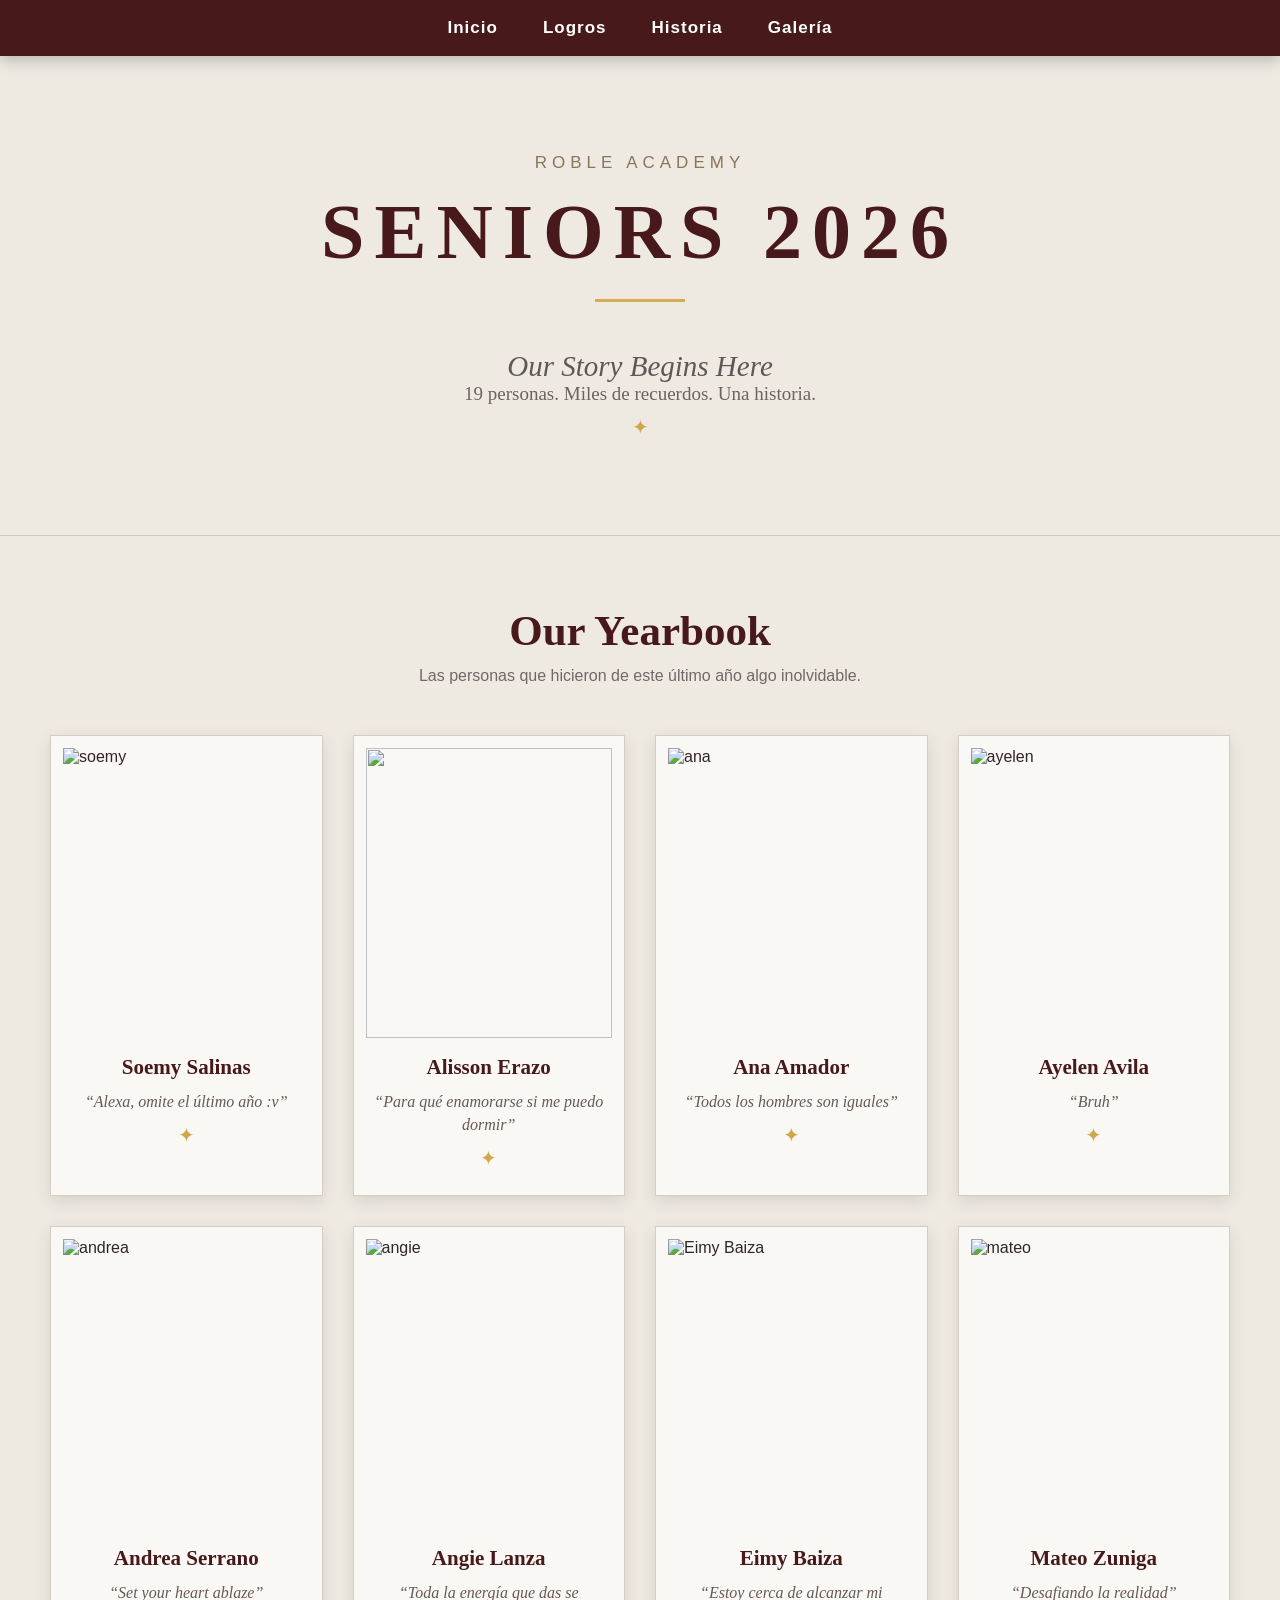
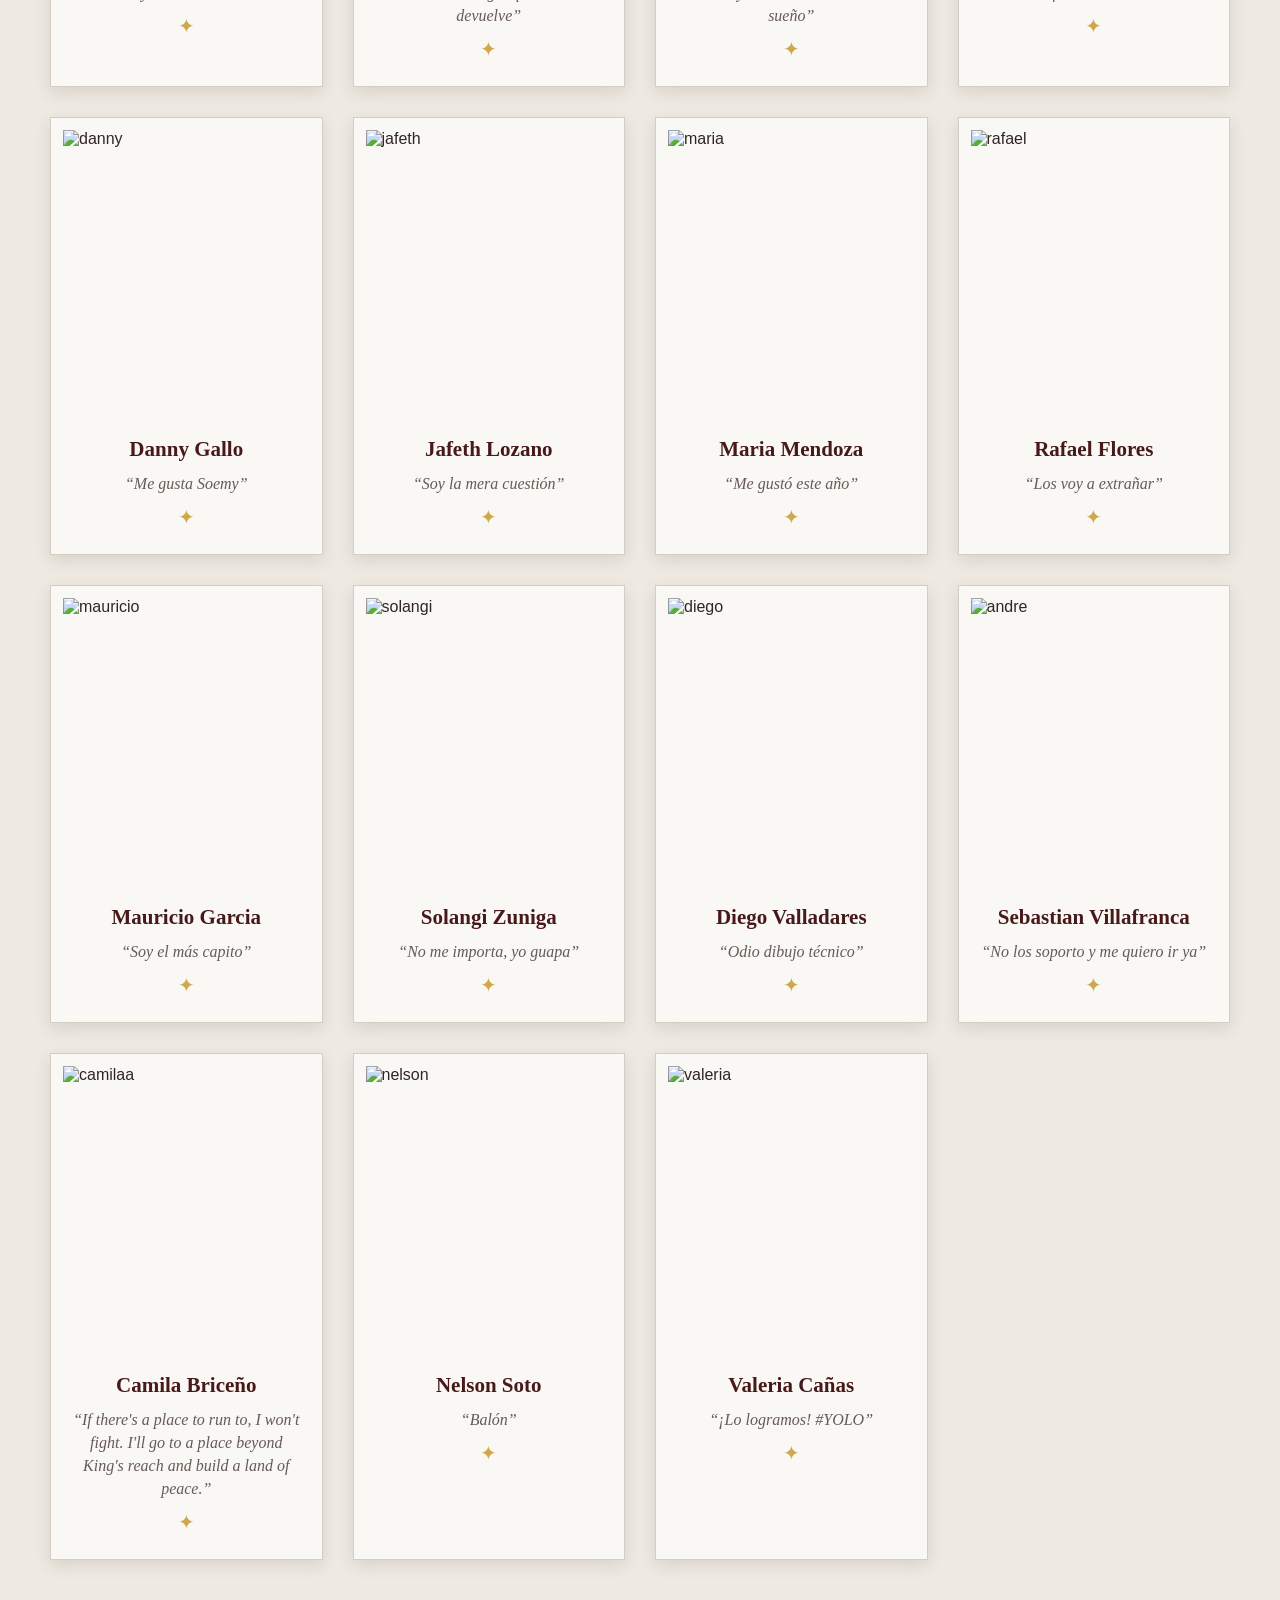
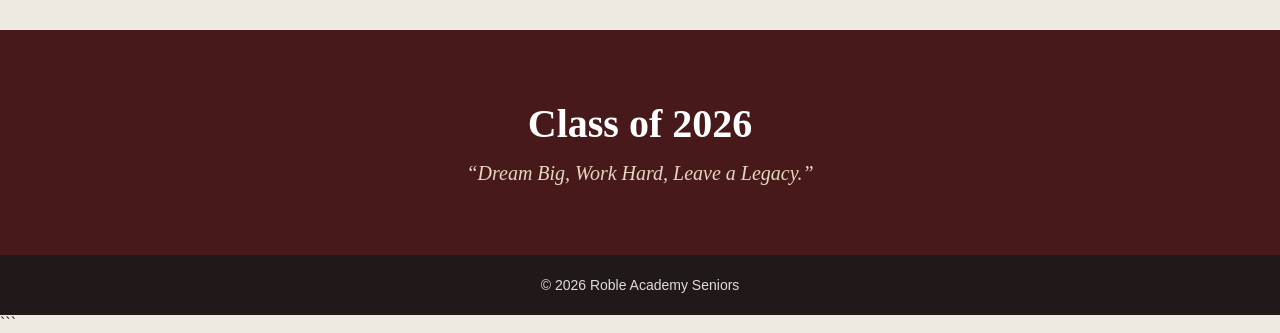
==== index.html @ e25c36d3 "Rename inicio.html to index.html" ====
<!DOCTYPE html>
<html lang="es">

<head>

<meta charset="UTF-8">
<meta name="viewport" content="width=device-width, initial-scale=1.0">

<title>Roble Academy | Seniors 2026</title>

<link rel="stylesheet" href="estilos.css">

</head>


<body>


<!-- ==============================
     MENÚ
================================= -->

<nav>

<a href="index.html">Inicio</a>

<a href="logros.html">Logros</a>

<a href="historia.html">Historia</a>

<a href="galeria.html">Galería</a>

</nav>


<!-- ==============================
     PORTADA
================================= -->

<section class="portada">

<div class="small">
Roble Academy
</div>

<h1>SENIORS 2026</h1>

<div class="linea"></div>

<h2>Our Story Begins Here</h2>

<p>
19 personas. Miles de recuerdos. Una historia.
</p>

<div class="decoracion">
✦
</div>

</section>


<!-- ==============================
     YEARBOOK
================================= -->

<section class="yearbook">

<h2 class="yearbook-title">
Our Yearbook
</h2>

<p class="yearbook-subtitle">
Las personas que hicieron de este último año algo inolvidable.
</p>


<div class="grid">


<!-- 1 -->

<div class="card">

<img src="img/soemy.jpeg" alt="soemy">

<h3>Soemy Salinas</h3>

<p>
“Alexa, omite el último año :v”
</p>

<div class="decoracion">✦</div>

</div>


<!-- 2 -->

<div class="card">

<img src="img/allison.jpeg">

<h3>Alisson Erazo</h3>

<p>
“Para qué enamorarse si me puedo dormir”
</p>

<div class="decoracion">✦</div>

</div>


<!-- 3 -->

<div class="card">

<img src="img/ana.jpeg" alt="ana">

<h3>Ana Amador</h3>

<p>
“Todos los hombres son iguales”
</p>

<div class="decoracion">✦</div>

</div>


<!-- 4 -->

<div class="card">

<img src="img/ayelen.jpeg" alt="ayelen">

<h3>Ayelen Avila</h3>

<p>
“Bruh”
</p>

<div class="decoracion">✦</div>

</div>


<!-- 5 -->

<div class="card">

<img src="img/andrea.jpeg" alt="andrea">

<h3>Andrea Serrano</h3>

<p>
“Set your heart ablaze”
</p>

<div class="decoracion">✦</div>

</div>


<!-- 6 -->

<div class="card">

<img src="img/angie.jpeg" alt="angie">

<h3>Angie Lanza</h3>

<p>
“Toda la energía que das se devuelve”
</p>

<div class="decoracion">✦</div>

</div>


<!-- 7 -->

<div class="card">

<img src="img/eimy.jpeg" alt="Eimy Baiza">

<h3>Eimy Baiza</h3>

<p>
“Estoy cerca de alcanzar mi sueño”
</p>

<div class="decoracion">✦</div>

</div>


<!-- 8 -->

<div class="card">

<img src="img/mateo.jpeg" alt="mateo">

<h3>Mateo Zuniga</h3>

<p>
“Desafiando la realidad”
</p>

<div class="decoracion">✦</div>

</div>


<!-- 9 -->

<div class="card">

<img src="img/danny.jpeg" alt="danny">

<h3>Danny Gallo</h3>

<p>
“Me gusta Soemy”
</p>

<div class="decoracion">✦</div>

</div>


<!-- 10 -->

<div class="card">

<img src="img/jafeth.jpeg" alt="jafeth">

<h3>Jafeth Lozano</h3>

<p>
“Soy la mera cuestión”
</p>

<div class="decoracion">✦</div>

</div>


<!-- 11 -->

<div class="card">

<img src="img/maria.jpeg" alt="maria">

<h3>Maria Mendoza</h3>

<p>
“Me gustó este año”
</p>

<div class="decoracion">✦</div>

</div>


<!-- 12 -->

<div class="card">

<img src="img/rafael.jpeg" alt="rafael">

<h3>Rafael Flores</h3>

<p>
“Los voy a extrañar”
</p>

<div class="decoracion">✦</div>

</div>


<!-- 13 -->

<div class="card">

<img src="img/mauricio.jpeg" alt="mauricio">

<h3>Mauricio Garcia</h3>

<p>
“Soy el más capito”
</p>

<div class="decoracion">✦</div>

</div>


<!-- 14 -->

<div class="card">

<img src="img/solangi.jpeg" alt="solangi">

<h3>Solangi Zuniga</h3>

<p>
“No me importa, yo guapa”
</p>

<div class="decoracion">✦</div>

</div>


<!-- 15 -->

<div class="card">

<img src="img/diego.jpeg" alt="diego">

<h3>Diego Valladares</h3>

<p>
“Odio dibujo técnico”
</p>

<div class="decoracion">✦</div>

</div>


<!-- 16 -->

<div class="card">

<img src="img/andre.jpeg" alt="andre">

<h3>Sebastian Villafranca</h3>

<p>
“No los soporto y me quiero ir ya”
</p>

<div class="decoracion">✦</div>

</div>


<!-- 17 -->

<div class="card">

<img src="img/camilaa.jpg" alt="camilaa">

<h3>Camila Briceño</h3>

<p>
“If there's a place to run to, I won't fight.
I'll go to a place beyond King's reach
and build a land of peace.”
</p>

<div class="decoracion">✦</div>

</div>


<!-- 18 -->

<div class="card">

<img src="img/nelson.jpeg" alt="nelson">

<h3>Nelson Soto</h3>

<p>
“Balón”
</p>

<div class="decoracion">✦</div>

</div>


<!-- 19 -->

<div class="card">

<img src="img/valeria.jpeg" alt="valeria">

<h3>Valeria Cañas</h3>

<p>
“¡Lo logramos! #YOLO”
</p>

<div class="decoracion">✦</div>

</div>


</div>

</section>


<!-- ==============================
     MENSAJE FINAL
================================= -->

<section class="final">

<h2>Class of 2026</h2>

<p>
“Dream Big, Work Hard, Leave a Legacy.”
</p>

</section>


<footer>

© 2026 Roble Academy Seniors

</footer>


</body>

</html>
```
---- estilos.css ----
/* ==============================
   GENERAL
================================= */

*{
    margin:0;
    padding:0;
    box-sizing:border-box;
}

body{
    background:#eeeae2;
    color:#302525;
    font-family:Arial, Helvetica, sans-serif;
}


/* ==============================
   NAVBAR
================================= */

nav{
    width:100%;
    background:#48191b;
    padding:18px;
    display:flex;
    justify-content:center;
    gap:45px;
    position:sticky;
    top:0;
    z-index:100;
    box-shadow:0 3px 15px rgba(0,0,0,.25);
}

nav a{
    color:#fff;
    text-decoration:none;
    font-size:17px;
    font-weight:bold;
    letter-spacing:1px;
    transition:.3s;
}

nav a:hover{
    color:#d6ad54;
}


/* ==============================
   PORTADA
================================= */

.portada{
    min-height:480px;

    display:flex;
    flex-direction:column;
    justify-content:center;
    align-items:center;
    text-align:center;

    padding:60px 20px;

    background:
    linear-gradient(
        rgba(238,234,226,.93),
        rgba(238,234,226,.93)
    );

    border-bottom:1px solid #d4c9b8;
}

.portada .small{
    color:#8b765c;
    font-size:17px;
    letter-spacing:5px;
    text-transform:uppercase;
    margin-bottom:20px;
}

.portada h1{
    font-family:Georgia,serif;
    color:#48191b;
    font-size:78px;
    letter-spacing:10px;
    line-height:1;
}

.portada h2{
    font-family:Georgia,serif;
    color:#625555;
    font-size:29px;
    font-weight:normal;
    font-style:italic;
    margin-top:20px;
}

.linea{
    width:90px;
    height:3px;
    background:#d6ad54;
    margin:28px auto;
}

.portada p{
    font-family:Georgia,serif;
    color:#6d6260;
    font-size:19px;
}


/* ==============================
   YEARBOOK
================================= */

.yearbook{
    max-width:1450px;
    margin:auto;
    padding:70px 50px;
}

.yearbook-title{
    text-align:center;
    font-family:Georgia,serif;
    font-size:43px;
    color:#48191b;
}

.yearbook-subtitle{
    text-align:center;
    color:#716766;
    margin-top:12px;
    margin-bottom:50px;
}


/* ==============================
   GRID
================================= */

.grid{
    display:grid;
    grid-template-columns:repeat(4,1fr);
    gap:30px;
}


/* ==============================
   TARJETAS
================================= */

.card{
    background:#faf8f4;
    padding:12px 12px 25px;

    border:1px solid #d5cdc1;

    box-shadow:
        0 5px 15px rgba(50,30,30,.12);

    transition:.3s;
}

.card:hover{
    transform:translateY(-8px);
    box-shadow:
        0 15px 30px rgba(50,30,30,.2);
}


/* ==============================
   FOTO
================================= */

.card img{
    width:100%;
    height:290px;
    object-fit:cover;
    display:block;
}


/* ==============================
   NOMBRE
================================= */

.card h3{
    text-align:center;
    margin-top:17px;

    color:#48191b;

    font-family:Georgia,serif;
    font-size:21px;
}


/* ==============================
   FRASE
================================= */

.card p{
    text-align:center;

    margin-top:10px;

    padding:0 8px;

    color:#665a59;

    font-family:Georgia,serif;
    font-style:italic;

    font-size:16px;
    line-height:23px;
}


/* ==============================
   DECORACIÓN
================================= */

.decoracion{
    text-align:center;
    color:#d0a74d;
    font-size:20px;
    margin-top:10px;
}


/* ==============================
   FINAL
================================= */

.final{
    background:#48191b;
    color:white;

    text-align:center;

    padding:70px 20px;
}

.final h2{
    font-family:Georgia,serif;
    font-size:40px;
}

.final p{
    margin-top:15px;

    font-family:Georgia,serif;
    font-style:italic;

    font-size:20px;
    color:#e4d6c0;
}


/* ==============================
   FOOTER
================================= */

footer{
    background:#211919;
    color:#ddd;

    text-align:center;

    padding:22px;

    font-size:14px;
}


/* ==============================
   TABLET
================================= */

@media(max-width:1100px){

    .grid{
        grid-template-columns:repeat(3,1fr);
    }

    .portada h1{
        font-size:60px;
    }

}


/* ==============================
   CELULAR
================================= */

@media(max-width:750px){

    nav{
        gap:20px;
        flex-wrap:wrap;
    }

    nav a{
        font-size:14px;
    }

    .grid{
        grid-template-columns:repeat(2,1fr);
    }

    .yearbook{
        padding:50px 20px;
    }

    .portada h1{
        font-size:43px;
        letter-spacing:5px;
    }

    .portada h2{
        font-size:23px;
    }

}


/* ==============================
   CELULAR PEQUEÑO
================================= */

@media(max-width:500px){

    .grid{
        grid-template-columns:1fr;
    }

    .card img{
        height:350px;
    }

    .yearbook-title{
        font-size:34px;
    }

}

/* ==============================
   HISTORIA
================================= */

.historia-portada{
    min-height:400px;

    display:flex;
    flex-direction:column;
    justify-content:center;
    align-items:center;

    text-align:center;

    padding:60px 20px;

    background:#eeeae2;

    border-bottom:1px solid #d4c9b8;
}

.historia-small{
    color:#8b765c;
    font-size:16px;
    letter-spacing:5px;
    margin-bottom:20px;
}

.historia-portada h1{
    font-family:Georgia,serif;
    color:#48191b;
    font-size:65px;
}

.historia-portada > p:last-child{
    font-family:Georgia,serif;
    color:#6d6260;
    font-size:19px;
}


/* ==============================
   SECCIONES
================================= */

.historia-seccion{
    max-width:1200px;
    margin:auto;
    padding:70px 40px;
}

.historia-seccion h2{
    text-align:center;
    font-family:Georgia,serif;
    color:#48191b;
    font-size:40px;
    margin-bottom:15px;
}

.historia-texto{
    max-width:900px;
    margin:20px auto;
    text-align:center;

    color:#665a59;

    font-family:Georgia,serif;
    font-size:18px;
    line-height:30px;
}

.historia-subtitulo{
    text-align:center;
    color:#716766;
    margin-bottom:45px;
}


/* ==============================
   TIMELINE
================================= */

.timeline{
    max-width:900px;
    margin:50px auto 0;

    border-left:3px solid #d6ad54;
    padding-left:40px;
}

.timeline-item{
    position:relative;
    margin-bottom:45px;
}

.timeline-item::before{
    content:"";
    position:absolute;

    width:14px;
    height:14px;

    background:#d6ad54;

    border-radius:50%;

    left:-49px;
    top:5px;
}

.timeline-year{
    color:#d0a74d;

    font-family:Georgia,serif;

    font-size:22px;
    font-weight:bold;

    margin-bottom:8px;
}

.timeline-content{
    background:#faf8f4;

    padding:22px;

    border:1px solid #d5cdc1;

    box-shadow:0 5px 15px rgba(50,30,30,.08);
}

.timeline-content h3{
    color:#48191b;

    font-family:Georgia,serif;

    font-size:23px;

    margin-bottom:10px;
}

.timeline-content p{
    color:#665a59;

    line-height:25px;
}


/* ==============================
   MOMENTOS
================================= */

.momentos-grid{
    display:grid;

    grid-template-columns:repeat(3,1fr);

    gap:30px;
}

.momento-card{
    background:#faf8f4;

    padding:12px 12px 25px;

    border:1px solid #d5cdc1;

    box-shadow:0 5px 15px rgba(50,30,30,.12);
}

.momento-card img{
    width:100%;
    height:250px;

    object-fit:cover;

    display:block;
}

.momento-card h3{
    color:#48191b;

    font-family:Georgia,serif;

    text-align:center;

    margin-top:18px;
}

.momento-card p{
    color:#665a59;

    text-align:center;

    margin-top:10px;

    line-height:23px;
}


/* ==============================
   DATOS
================================= */

.datos-grid{
    display:grid;

    grid-template-columns:repeat(3,1fr);

    gap:20px;
}

.dato-card{
    background:#faf8f4;

    border:1px solid #d5cdc1;

    padding:30px 20px;

    text-align:center;

    box-shadow:0 5px 15px rgba(50,30,30,.08);

    transition:.3s;
}

.dato-card:hover{
    transform:translateY(-5px);
}

.dato-card span{
    color:#d0a74d;
    font-size:22px;
}

.dato-card h3{
    color:#48191b;

    font-family:Georgia,serif;

    margin:12px 0;
}

.dato-card p{
    color:#665a59;

    font-family:Georgia,serif;

    font-style:italic;

    font-size:17px;
}


/* ==============================
   ANTES Y AHORA
================================= */

.antes-ahora-grid{
    display:grid;

    grid-template-columns:1fr 1fr;

    gap:40px;

    max-width:900px;

    margin:auto;
}

.comparacion{
    background:#faf8f4;

    padding:15px 15px 25px;

    border:1px solid #d5cdc1;

    box-shadow:0 5px 15px rgba(50,30,30,.1);

    text-align:center;
}

.comparacion h3{
    color:#48191b;

    font-family:Georgia,serif;

    font-size:24px;

    margin-bottom:15px;
}

.comparacion img{
    width:100%;
    height:350px;

    object-fit:cover;

    display:block;
}

.comparacion p{
    color:#665a59;

    font-family:Georgia,serif;

    font-style:italic;

    margin-top:15px;
}


/* ==============================
   RECUERDOS
================================= */

.recuerdos{
    max-width:950px;
}

.recuerdo{
    display:flex;

    gap:30px;

    align-items:center;

    padding:30px 0;

    border-bottom:1px solid #d5cdc1;
}

.recuerdo-numero{
    color:#d0a74d;

    font-family:Georgia,serif;

    font-size:35px;

    font-weight:bold;

    min-width:70px;
}

.recuerdo h3{
    color:#48191b;

    font-family:Georgia,serif;

    font-size:24px;

    margin-bottom:8px;
}

.recuerdo p{
    color:#665a59;

    line-height:25px;
}


/* ==============================
   FINAL HISTORIA
================================= */

.historia-final{
    background:#48191b;

    color:white;

    text-align:center;

    padding:80px 25px;
}

.historia-final h2{
    font-family:Georgia,serif;

    font-size:42px;
}

.historia-final > p{
    max-width:800px;

    margin:25px auto;

    color:#e4d6c0;

    font-family:Georgia,serif;

    font-size:19px;

    line-height:30px;
}

.historia-final h3{
    font-family:Georgia,serif;

    font-size:30px;

    font-weight:normal;
}

.frase-final{
    font-style:italic;
}


/* ==============================
   RESPONSIVE HISTORIA
================================= */

@media(max-width:900px){

    .momentos-grid{
        grid-template-columns:1fr 1fr;
    }

    .datos-grid{
        grid-template-columns:1fr 1fr;
    }

}


@media(max-width:600px){

    .historia-portada h1{
        font-size:43px;
    }

    .historia-seccion{
        padding:50px 20px;
    }

    .momentos-grid{
        grid-template-columns:1fr;
    }

    .datos-grid{
        grid-template-columns:1fr;
    }

    .antes-ahora-grid{
        grid-template-columns:1fr;
    }

    .timeline{
        padding-left:25px;
    }

    .timeline-item::before{
        left:-34px;
    }

    .recuerdo{
        gap:15px;
    }

    .recuerdo-numero{
        min-width:45px;
        font-size:27px;
    }

}

/* ==============================
   GALERÍA
================================= */

.pagina{
    max-width:1450px;
    margin:auto;
    padding:70px 50px;
}

.pagina h1{
    text-align:center;
    font-family:Georgia,serif;
    color:#48191b;
    font-size:43px;
    margin-bottom:15px;
}

.galeria{
    display:grid;
    grid-template-columns:repeat(3, 1fr);
    gap:25px;
}

.galeria img{
    width:100%;
    height:300px;
    object-fit:cover;
    display:block;

    border:8px solid #faf8f4;

    box-shadow:0 5px 15px rgba(50,30,30,.15);

    transition:.3s;
}

.galeria img:hover{
    transform:scale(1.03);
    box-shadow:0 10px 25px rgba(50,30,30,.25);
}


/* ==============================
   GALERÍA - TABLET
================================= */

@media(max-width:900px){

    .galeria{
        grid-template-columns:repeat(2,1fr);
    }

}


/* ==============================
   GALERÍA - CELULAR
================================= */

@media(max-width:600px){

    .pagina{
        padding:50px 20px;
    }

    .pagina h1{
        font-size:36px;
    }

    .galeria{
        grid-template-columns:1fr;
    }

    .galeria img{
        height:350px;
    }

}
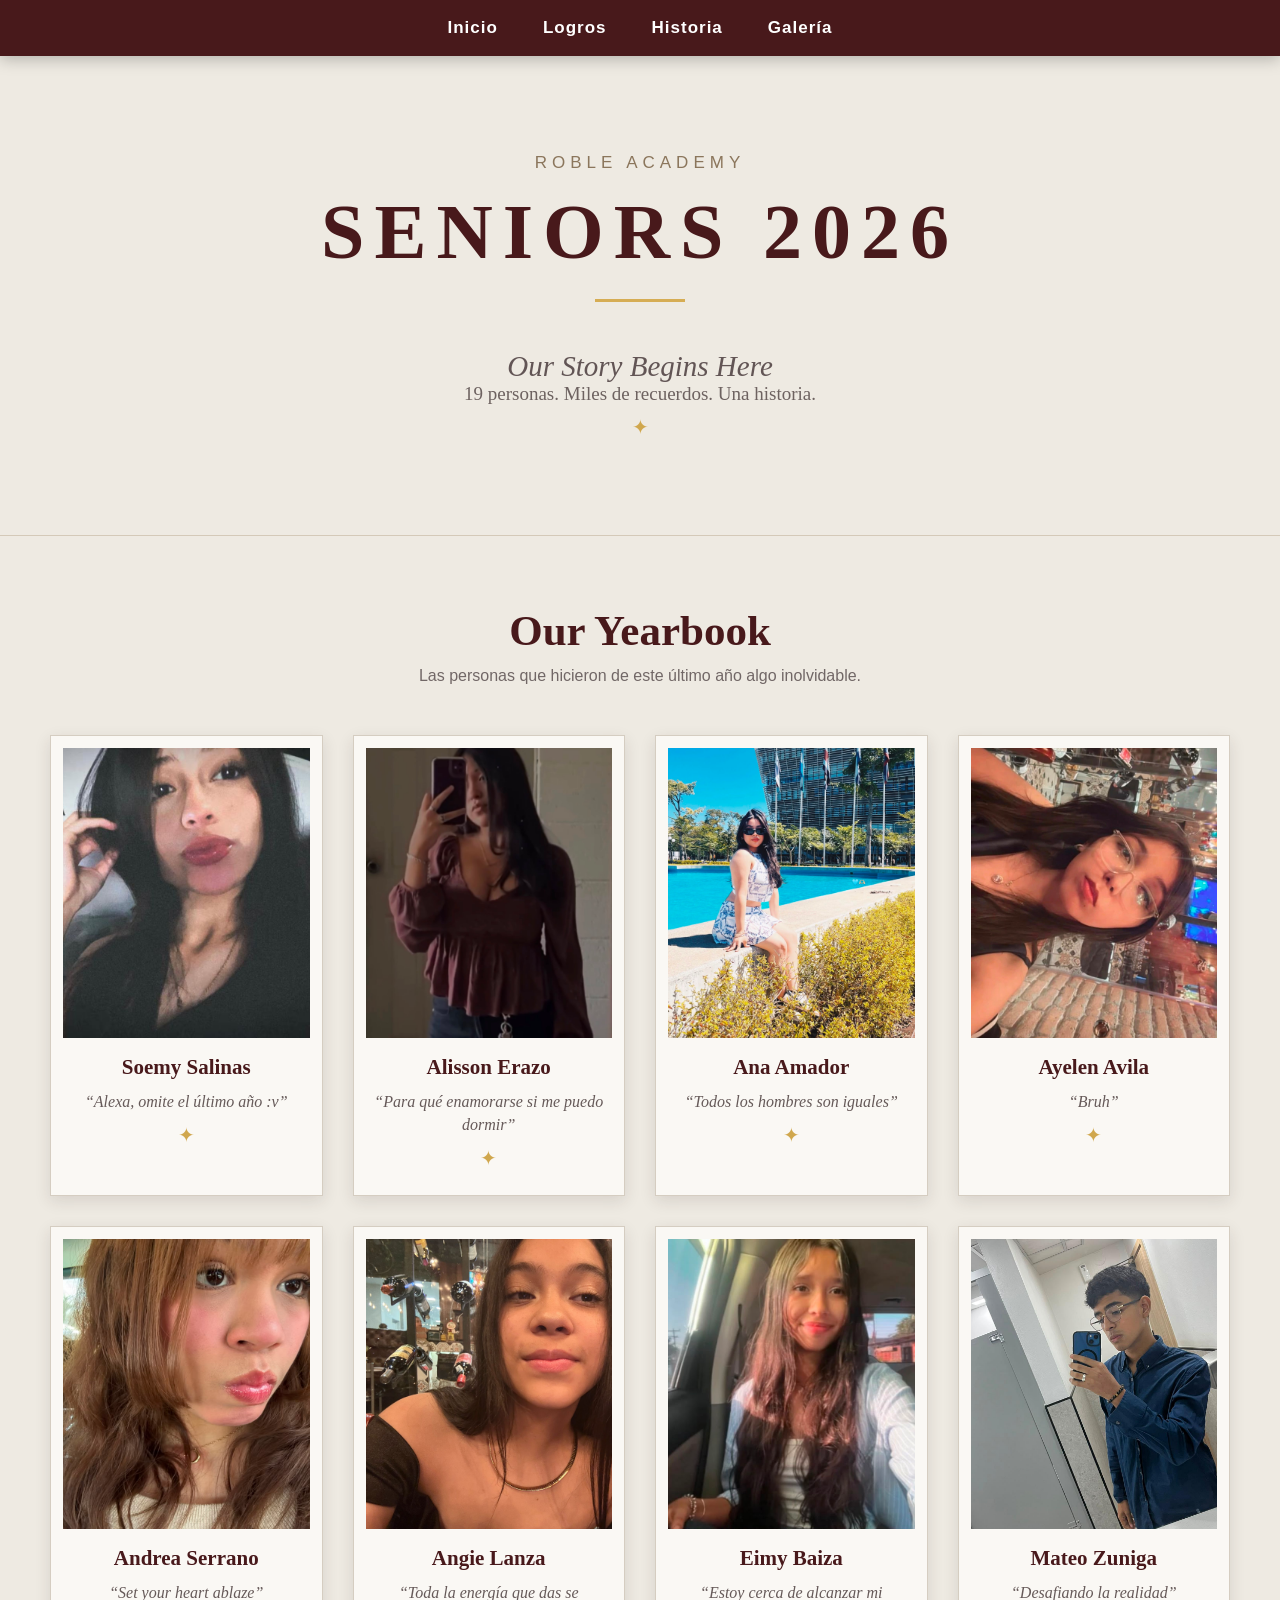
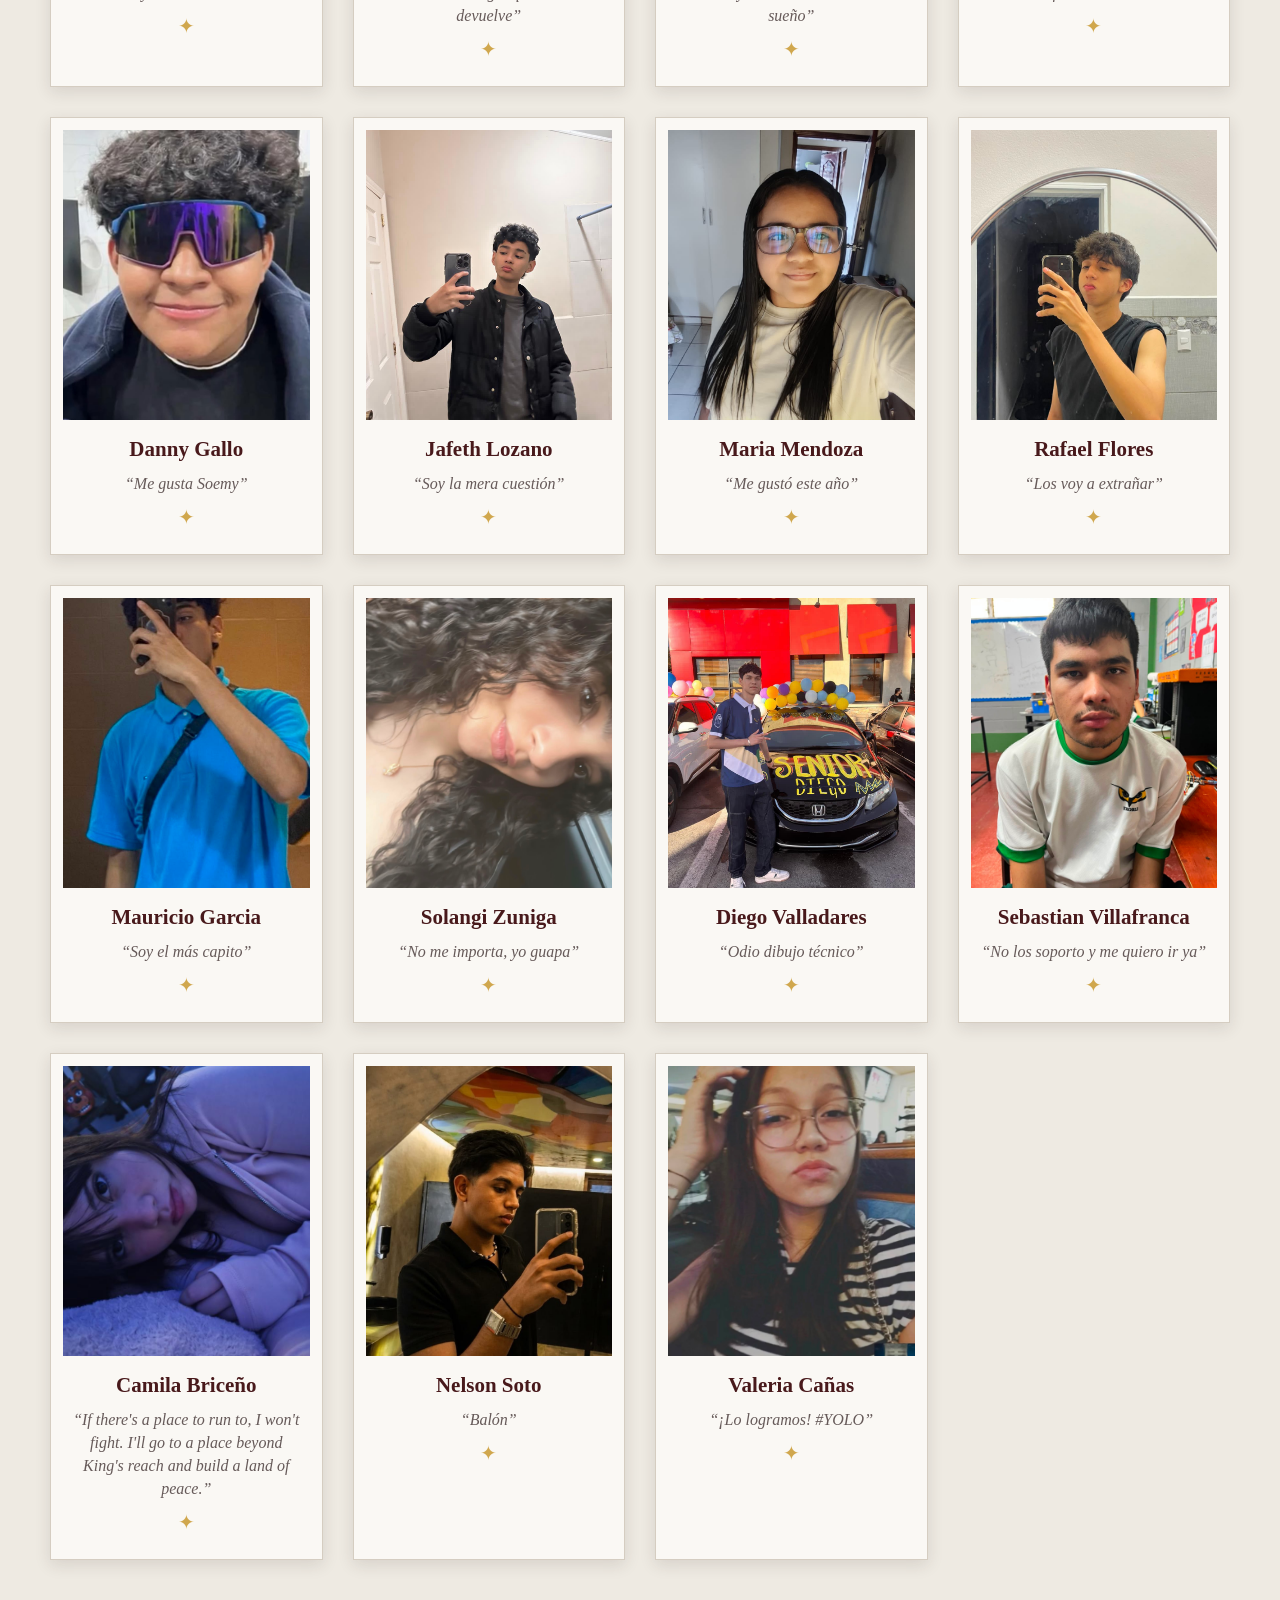
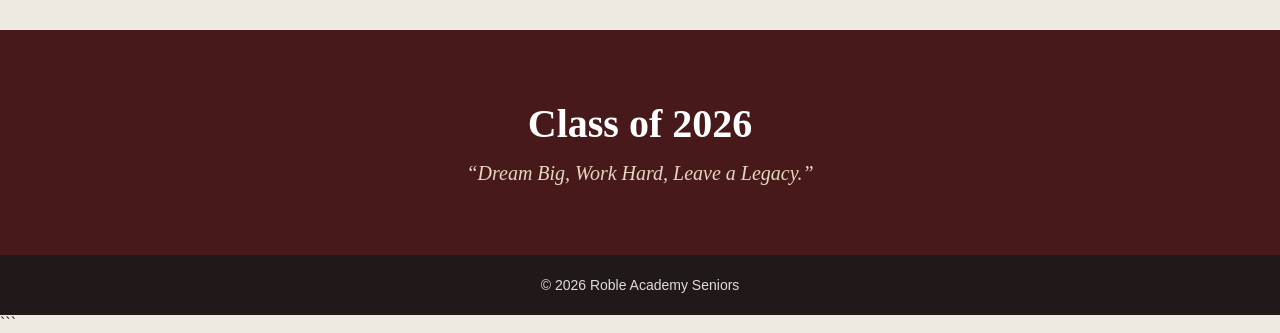
==== commit da18f599: "Update index.html" ====
--- a/index.html
+++ b/index.html
@@ -82,7 +82,7 @@
 
 <div class="card">
 
-<img src="img/soemy.jpeg" alt="soemy">
+<img src="soemy.jpeg" alt="soemy">
 
 <h3>Soemy Salinas</h3>
 
@@ -99,7 +99,7 @@
 
 <div class="card">
 
-<img src="img/allison.jpeg">
+<img src="allison.jpeg">
 
 <h3>Alisson Erazo</h3>
 
@@ -116,7 +116,7 @@
 
 <div class="card">
 
-<img src="img/ana.jpeg" alt="ana">
+<img src="ana.jpeg" alt="ana">
 
 <h3>Ana Amador</h3>
 
@@ -133,7 +133,7 @@
 
 <div class="card">
 
-<img src="img/ayelen.jpeg" alt="ayelen">
+<img src="ayelen.jpeg" alt="ayelen">
 
 <h3>Ayelen Avila</h3>
 
@@ -150,7 +150,7 @@
 
 <div class="card">
 
-<img src="img/andrea.jpeg" alt="andrea">
+<img src="andrea.jpeg" alt="andrea">
 
 <h3>Andrea Serrano</h3>
 
@@ -167,7 +167,7 @@
 
 <div class="card">
 
-<img src="img/angie.jpeg" alt="angie">
+<img src="angie.jpeg" alt="angie">
 
 <h3>Angie Lanza</h3>
 
@@ -184,7 +184,7 @@
 
 <div class="card">
 
-<img src="img/eimy.jpeg" alt="Eimy Baiza">
+<img src="eimy.jpeg" alt="Eimy Baiza">
 
 <h3>Eimy Baiza</h3>
 
@@ -201,7 +201,7 @@
 
 <div class="card">
 
-<img src="img/mateo.jpeg" alt="mateo">
+<img src="mateo.jpeg" alt="mateo">
 
 <h3>Mateo Zuniga</h3>
 
@@ -218,7 +218,7 @@
 
 <div class="card">
 
-<img src="img/danny.jpeg" alt="danny">
+<img src="danny.jpeg" alt="danny">
 
 <h3>Danny Gallo</h3>
 
@@ -235,7 +235,7 @@
 
 <div class="card">
 
-<img src="img/jafeth.jpeg" alt="jafeth">
+<img src="jafeth.jpeg" alt="jafeth">
 
 <h3>Jafeth Lozano</h3>
 
@@ -252,7 +252,7 @@
 
 <div class="card">
 
-<img src="img/maria.jpeg" alt="maria">
+<img src="maria.jpeg" alt="maria">
 
 <h3>Maria Mendoza</h3>
 
@@ -269,7 +269,7 @@
 
 <div class="card">
 
-<img src="img/rafael.jpeg" alt="rafael">
+<img src="rafael.jpeg" alt="rafael">
 
 <h3>Rafael Flores</h3>
 
@@ -286,7 +286,7 @@
 
 <div class="card">
 
-<img src="img/mauricio.jpeg" alt="mauricio">
+<img src="mauricio.jpeg" alt="mauricio">
 
 <h3>Mauricio Garcia</h3>
 
@@ -303,7 +303,7 @@
 
 <div class="card">
 
-<img src="img/solangi.jpeg" alt="solangi">
+<img src="solangi.jpeg" alt="solangi">
 
 <h3>Solangi Zuniga</h3>
 
@@ -320,7 +320,7 @@
 
 <div class="card">
 
-<img src="img/diego.jpeg" alt="diego">
+<img src="diego.jpeg" alt="diego">
 
 <h3>Diego Valladares</h3>
 
@@ -337,7 +337,7 @@
 
 <div class="card">
 
-<img src="img/andre.jpeg" alt="andre">
+<img src="andre.jpeg" alt="andre">
 
 <h3>Sebastian Villafranca</h3>
 
@@ -354,7 +354,7 @@
 
 <div class="card">
 
-<img src="img/camilaa.jpg" alt="camilaa">
+<img src="camilaa.jpg" alt="camilaa">
 
 <h3>Camila Briceño</h3>
 
@@ -373,7 +373,7 @@
 
 <div class="card">
 
-<img src="img/nelson.jpeg" alt="nelson">
+<img src="nelson.jpeg" alt="nelson">
 
 <h3>Nelson Soto</h3>
 
@@ -390,7 +390,7 @@
 
 <div class="card">
 
-<img src="img/valeria.jpeg" alt="valeria">
+<img src="valeria.jpeg" alt="valeria">
 
 <h3>Valeria Cañas</h3>
 
